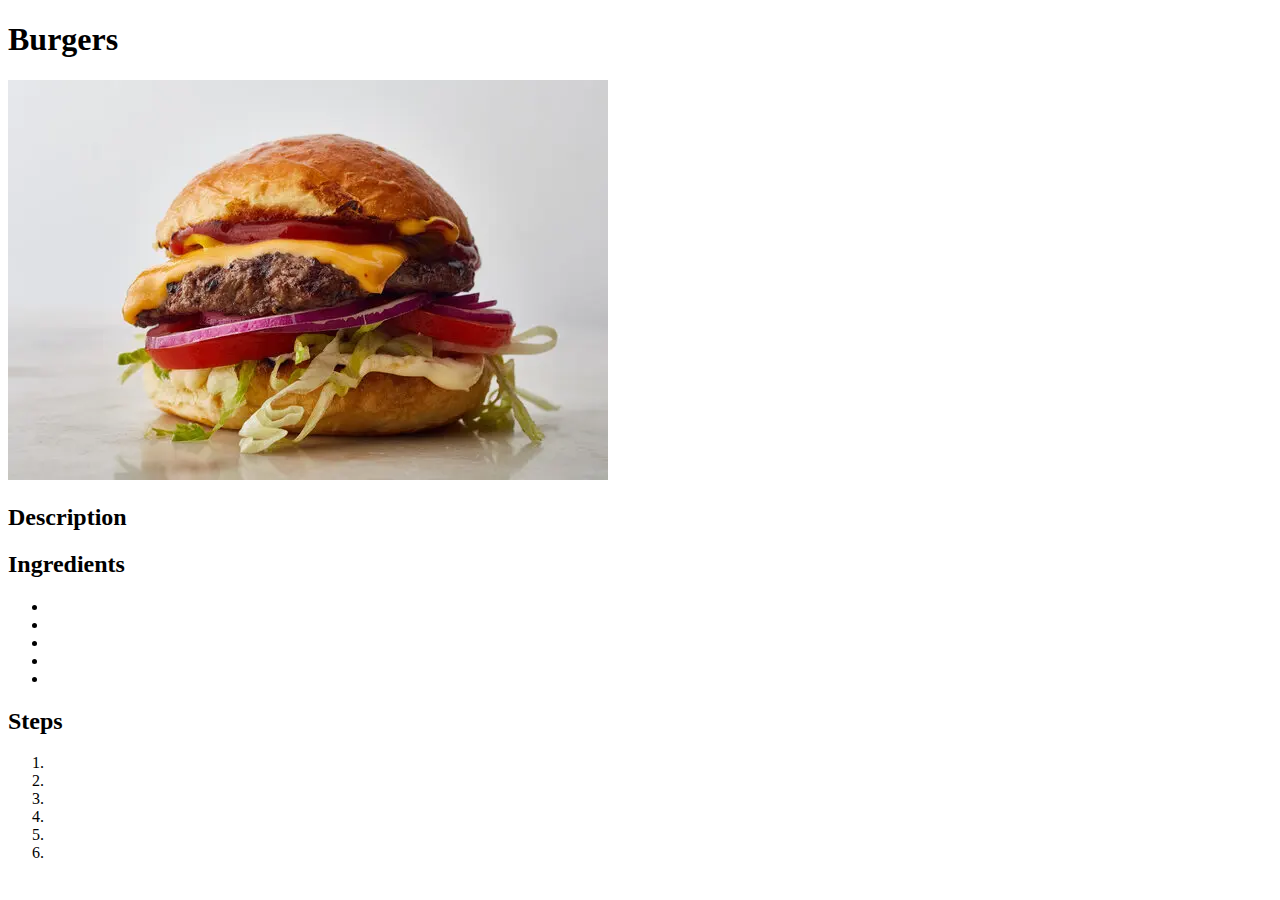
==== recipes/burger.html @ c0519030 "Edit README.md for recipes/pictures, empty format on burger.html" ====
<!DOCTYPE html>
<html lang="en">
    <head>
        <meta charset="UTF-8">
        <title>Document</title>
    </head>
    <body>
        <h1>Burgers</h1>
        <img src="../images/burger.webp">
        <h2>Description</h2>
        <p>
            
        </p>
        <h2>Ingredients</h2>
        <ul>
            <li></li>
            <li></li>
            <li></li>
            <li></li>
            <li></li>
        </ul>
        <h2>Steps</h2>
        <ol>
            <li></li>
            <li></li>
            <li></li>
            <li></li>
            <li></li>
            <li></li>
        </ol>
        <p>
            
        </p>
    </body>
</html>
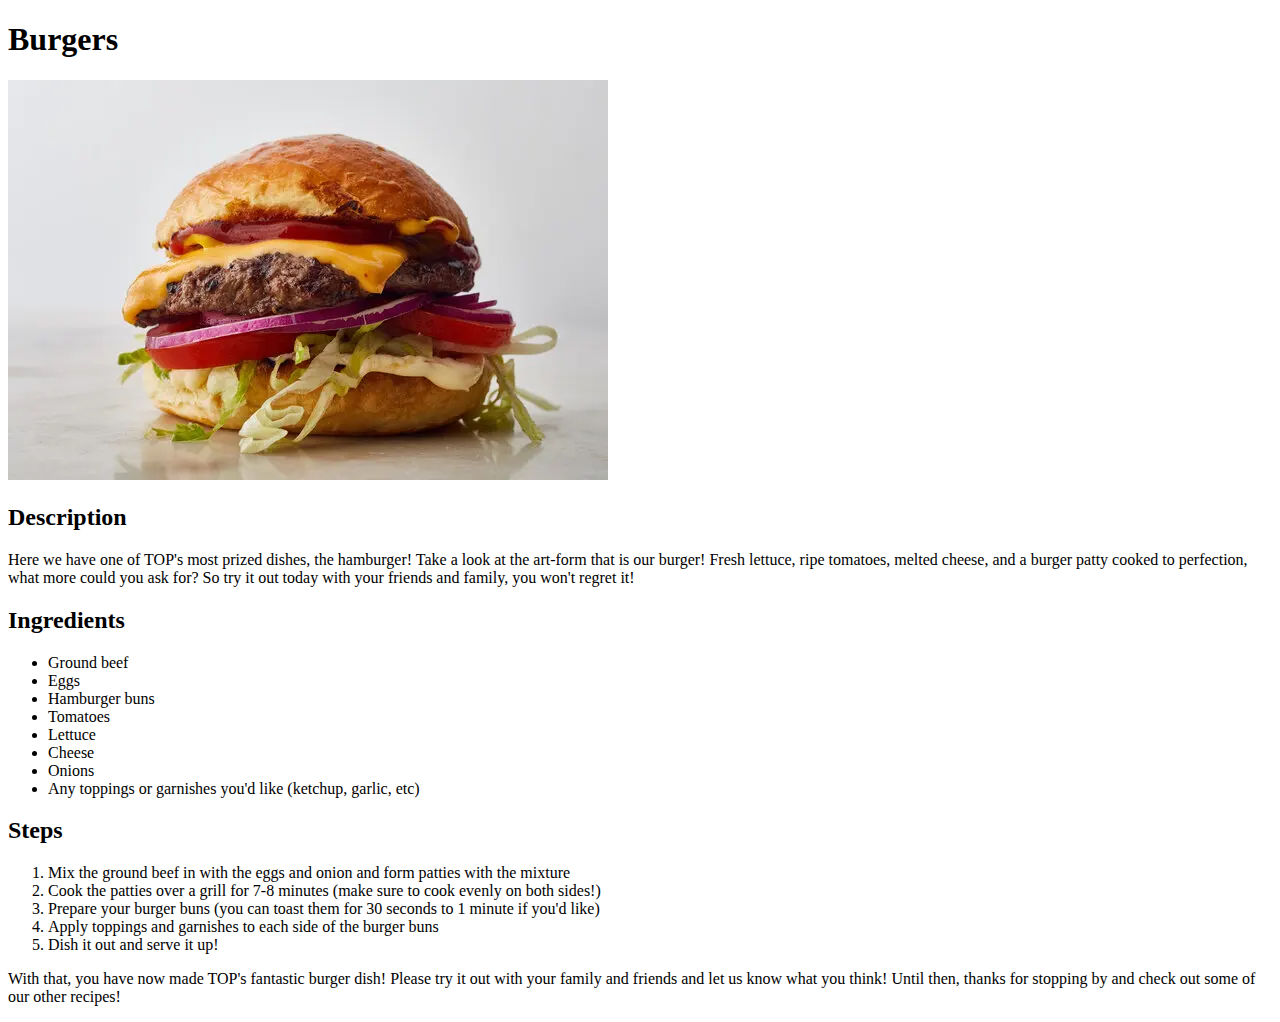
==== commit 0f6f0cb7: "Format burger.html, edit recipes on README.md" ====
--- a/recipes/burger.html
+++ b/recipes/burger.html
@@ -9,27 +9,34 @@
         <img src="../images/burger.webp">
         <h2>Description</h2>
         <p>
-            
+            Here we have one of TOP's most prized dishes, the hamburger! Take a look at the
+            art-form that is our burger! Fresh lettuce, ripe tomatoes, melted cheese,
+            and a burger patty cooked to perfection, what more could you ask for? So
+            try it out today with your friends and family, you won't regret it! 
         </p>
         <h2>Ingredients</h2>
         <ul>
-            <li></li>
-            <li></li>
-            <li></li>
-            <li></li>
-            <li></li>
+            <li>Ground beef</li>
+            <li>Eggs</li>
+            <li>Hamburger buns</li>
+            <li>Tomatoes</li>
+            <li>Lettuce</li>
+            <li>Cheese</li>
+            <li>Onions</li>
+            <li>Any toppings or garnishes you'd like (ketchup, garlic, etc)</li>
         </ul>
         <h2>Steps</h2>
         <ol>
-            <li></li>
-            <li></li>
-            <li></li>
-            <li></li>
-            <li></li>
-            <li></li>
+            <li>Mix the ground beef in with the eggs and onion and form patties with the mixture</li>
+            <li>Cook the patties over a grill for 7-8 minutes (make sure to cook evenly on both sides!)</li>
+            <li>Prepare your burger buns (you can toast them for 30 seconds to 1 minute if you'd like)</li>
+            <li>Apply toppings and garnishes to each side of the burger buns</li>
+            <li>Dish it out and serve it up!</li>
         </ol>
         <p>
-            
+            With that, you have now made TOP's fantastic burger dish! Please try it out with your
+            family and friends and let us know what you think! Until then, thanks for stopping by
+            and check out some of our other recipes!
         </p>
     </body>
 </html>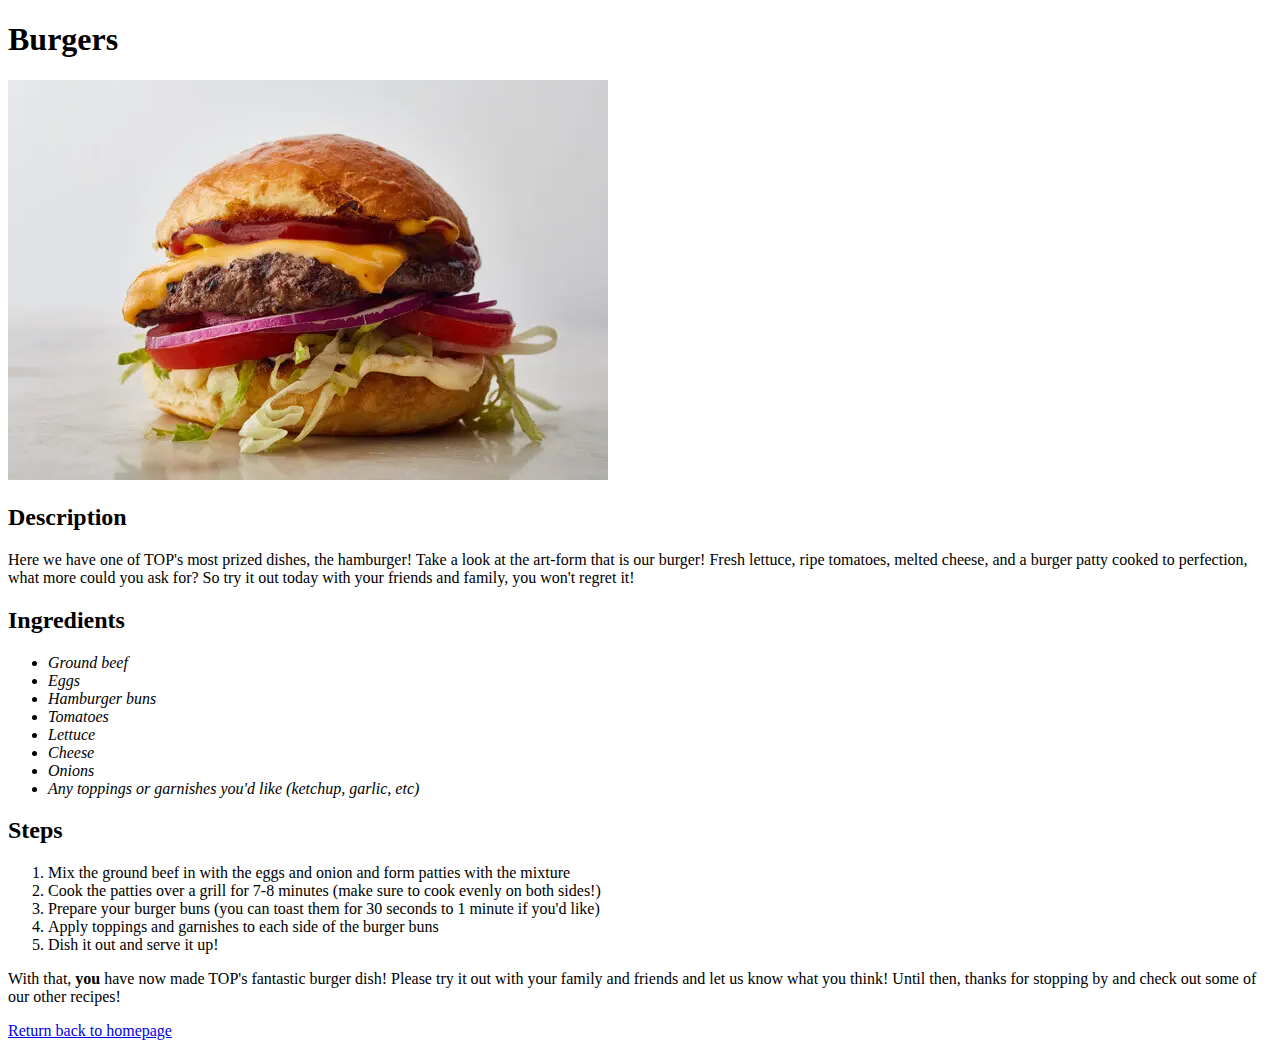
==== commit 23b89ebc: "Polish recipes/ files, add return link" ====
--- a/recipes/burger.html
+++ b/recipes/burger.html
@@ -16,14 +16,14 @@
         </p>
         <h2>Ingredients</h2>
         <ul>
-            <li>Ground beef</li>
-            <li>Eggs</li>
-            <li>Hamburger buns</li>
-            <li>Tomatoes</li>
-            <li>Lettuce</li>
-            <li>Cheese</li>
-            <li>Onions</li>
-            <li>Any toppings or garnishes you'd like (ketchup, garlic, etc)</li>
+            <li><em>Ground beef</em></li>
+            <li><em>Eggs</em></li>
+            <li><em>Hamburger buns</em></li>
+            <li><em>Tomatoes</em></li>
+            <li><em>Lettuce</em></li>
+            <li><em>Cheese</em></li>
+            <li><em>Onions</em></li>
+            <li><em>Any toppings or garnishes you'd like (ketchup, garlic, etc)</em></li>
         </ul>
         <h2>Steps</h2>
         <ol>
@@ -34,9 +34,10 @@
             <li>Dish it out and serve it up!</li>
         </ol>
         <p>
-            With that, you have now made TOP's fantastic burger dish! Please try it out with your
+            With that, <strong>you</strong> have now made TOP's fantastic burger dish! Please try it out with your
             family and friends and let us know what you think! Until then, thanks for stopping by
             and check out some of our other recipes!
         </p>
+        <a href="../index.html">Return back to homepage</a>
     </body>
 </html>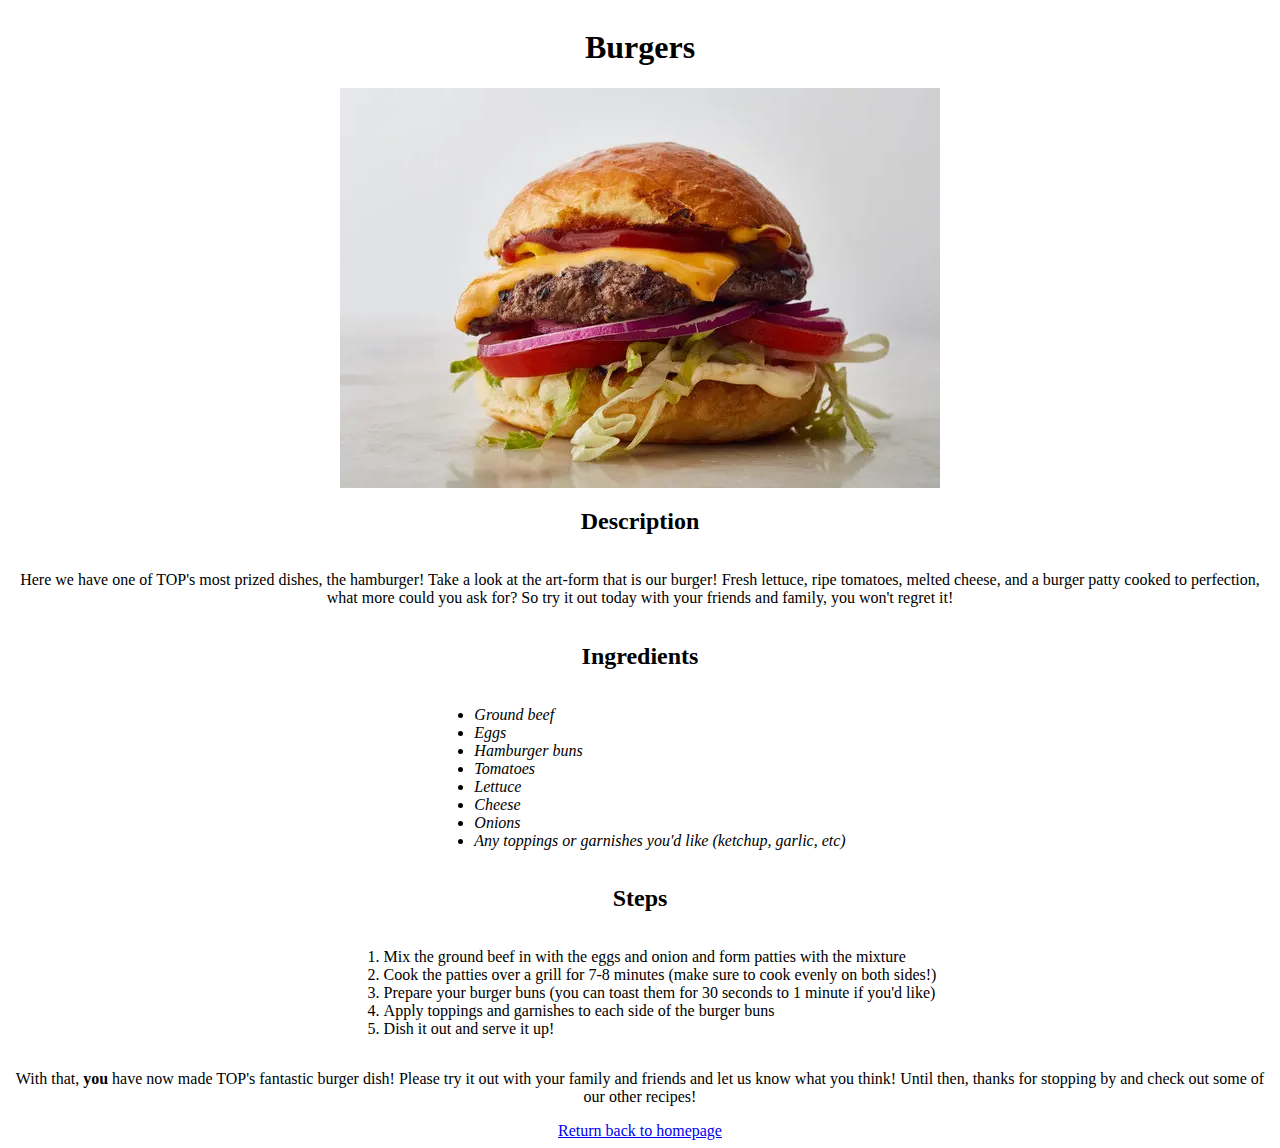
==== commit ba68f14d: "Fix link to styles.css on recipe files, format pages" ====
--- a/recipes/burger.html
+++ b/recipes/burger.html
@@ -2,9 +2,10 @@
 <html lang="en">
     <head>
         <meta charset="UTF-8">
-        <title>Document</title>
+        <title>Burger Recipe</title>
+        <link rel="stylesheet" href="../styles.css">
     </head>
-    <body>
+    <body id="burger">
         <h1>Burgers</h1>
         <img src="../images/burger.webp">
         <h2>Description</h2>
--- a/styles.css
+++ b/styles.css
@@ -0,0 +1,18 @@
+body {
+    display: flex;
+    flex-direction: column;
+    align-items: center;
+}
+
+h1, h2, p {
+    text-align: center;
+}
+
+h1, h2 {
+}
+
+img {
+    width: 600px;
+    height: auto;
+}
+
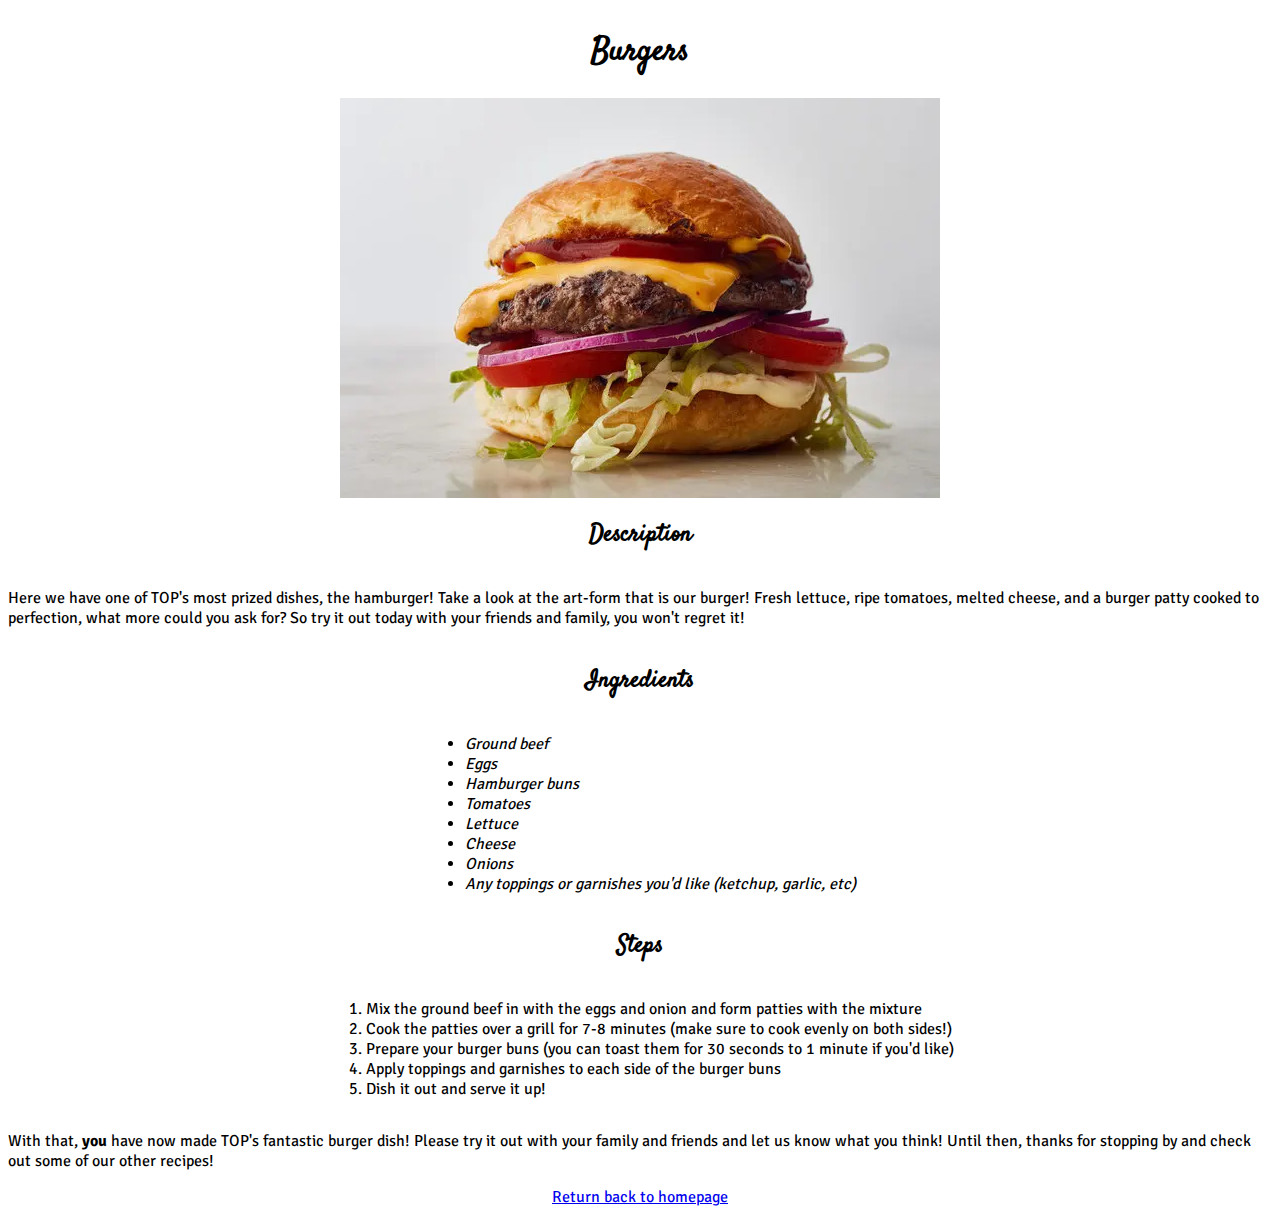
==== commit fee7463e: "Fonts added to homepage and recipe pages" ====
--- a/recipes/burger.html
+++ b/recipes/burger.html
@@ -4,6 +4,10 @@
         <meta charset="UTF-8">
         <title>Burger Recipe</title>
         <link rel="stylesheet" href="../styles.css">
+        <link rel="preconnect" href="https://fonts.googleapis.com">
+        <link rel="preconnect" href="https://fonts.gstatic.com" crossorigin>
+        <link href="https://fonts.googleapis.com/css2?family=Satisfy&family=Signika+Negative:wght@300&display=swap" rel="stylesheet">
+    </head>
     </head>
     <body id="burger">
         <h1>Burgers</h1>
--- a/styles.css
+++ b/styles.css
@@ -4,11 +4,13 @@
     align-items: center;
 }
 
-h1, h2, p {
+h1, h2 {
     text-align: center;
+    font-family: 'Satisfy', cursive, sans-serif;
 }
 
-h1, h2 {
+ul, ol, p, a {
+    font-family: 'Signika Negative', sans-serif;
 }
 
 img {
